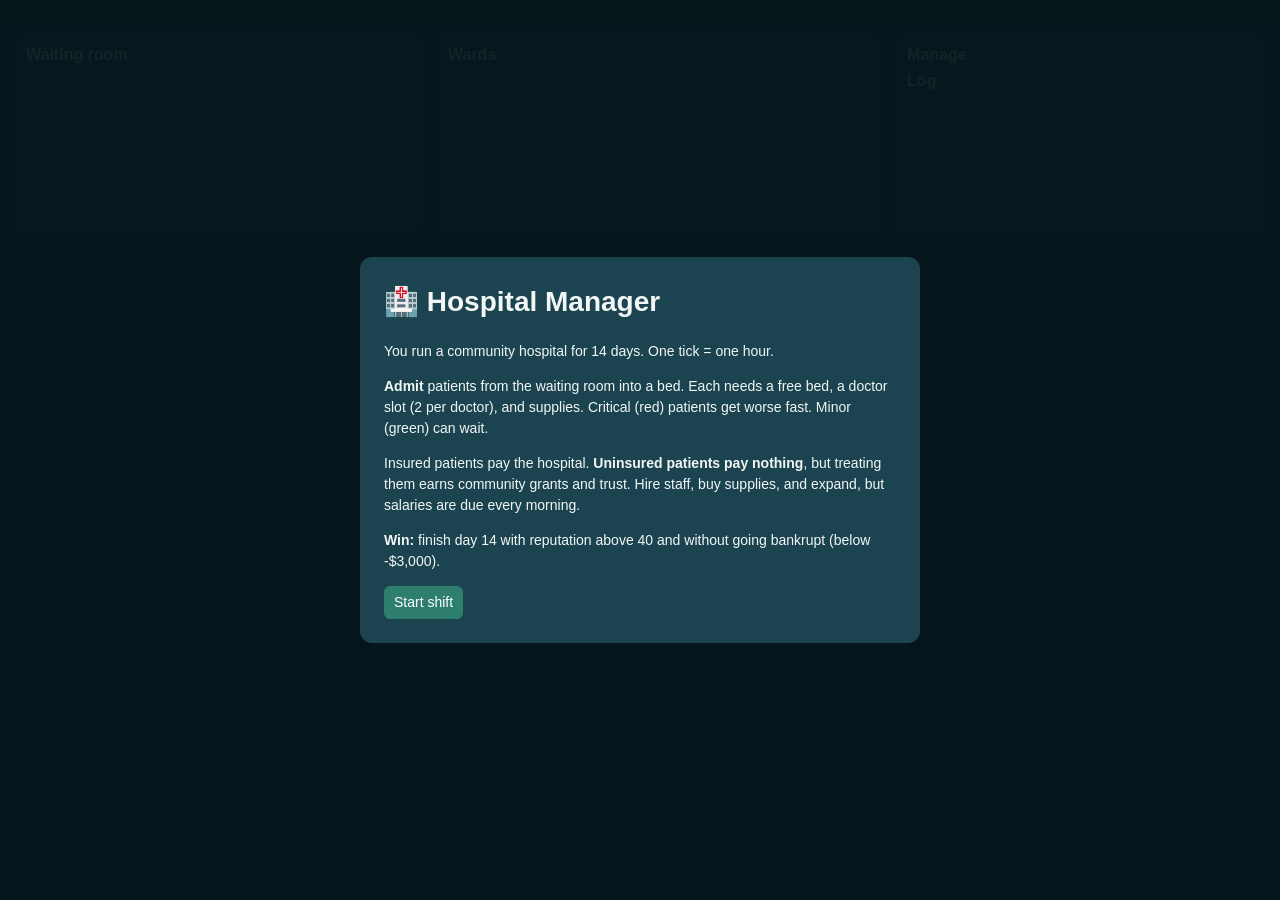
==== hospital-game/index.html @ 11c866f0 "added game" ====
<!DOCTYPE html>
<html lang="en">
<head>
  <meta charset="UTF-8">
  <meta name="viewport" content="width=device-width, initial-scale=1">
  <title>Vital Quest: Hospital Manager</title>
  <link rel="stylesheet" href="style.css">
</head>
<body>
  <header id="top"></header>
  <div id="grid">
    <section><h2>Waiting room</h2><div id="queue"></div></section>
    <section><h2>Wards</h2><div id="wards"></div></section>
    <section><h2>Manage</h2><div id="manage"></div><h2>Log</h2><div id="log"></div></section>
  </div>
  <div id="overlay"></div>
  <script src="game.js"></script>
</body>
</html>
---- hospital-game/style.css ----
* { box-sizing: border-box; }
body { margin: 0; background: #12303a; color: #f2f7f5; font: 14px Verdana, Geneva, sans-serif; }
h2 { margin: 0 0 8px; font-size: 1rem; color: #b7d4cc; }
button { cursor: pointer; border: 0; border-radius: 6px; padding: 6px 10px; background: #2f7f6f; color: #fff; font: inherit; }
button:hover { background: #3aa675; }
button.alt { background: #4a5f66; }

#top { display: flex; flex-wrap: wrap; gap: 14px; align-items: center; padding: 10px 16px; background: #0b2128; }
#top .chip b { color: #ffd479; }
#grid { display: grid; grid-template-columns: 1.1fr 1.2fr 1fr; gap: 14px; padding: 14px; }
@media (max-width: 900px) { #grid { grid-template-columns: 1fr; } }
section { background: #1b4450; border-radius: 10px; padding: 12px; min-height: 200px; }

.card { background: #0f2a33; border-left: 6px solid #888; border-radius: 6px; padding: 8px; margin-bottom: 8px; }
.card.s1 { border-color: #3aa675; }
.card.s2 { border-color: #f0ad4e; }
.card.s3 { border-color: #d9534f; }
.card small { color: #b7d4cc; display: block; margin: 2px 0 6px; }
.bar { height: 8px; background: #444; border-radius: 4px; overflow: hidden; margin-bottom: 6px; }
.bar i { display: block; height: 100%; background: #3aa675; }
.bar.hp i { background: #d9534f; }

#manage button { display: block; width: 100%; margin-bottom: 6px; text-align: left; }
#log { max-height: 190px; overflow-y: auto; font-size: 12px; color: #d5e8e2; }
#log div { padding: 2px 0; border-bottom: 1px solid #2a5663; }

#overlay:empty { display: none; }
#overlay { position: fixed; inset: 0; background: rgba(5, 20, 25, .92); display: flex; align-items: center; justify-content: center; padding: 16px; }
#overlay .box { max-width: 560px; background: #1b4450; padding: 24px; border-radius: 12px; line-height: 1.5; }
#overlay h1 { margin-top: 0; }
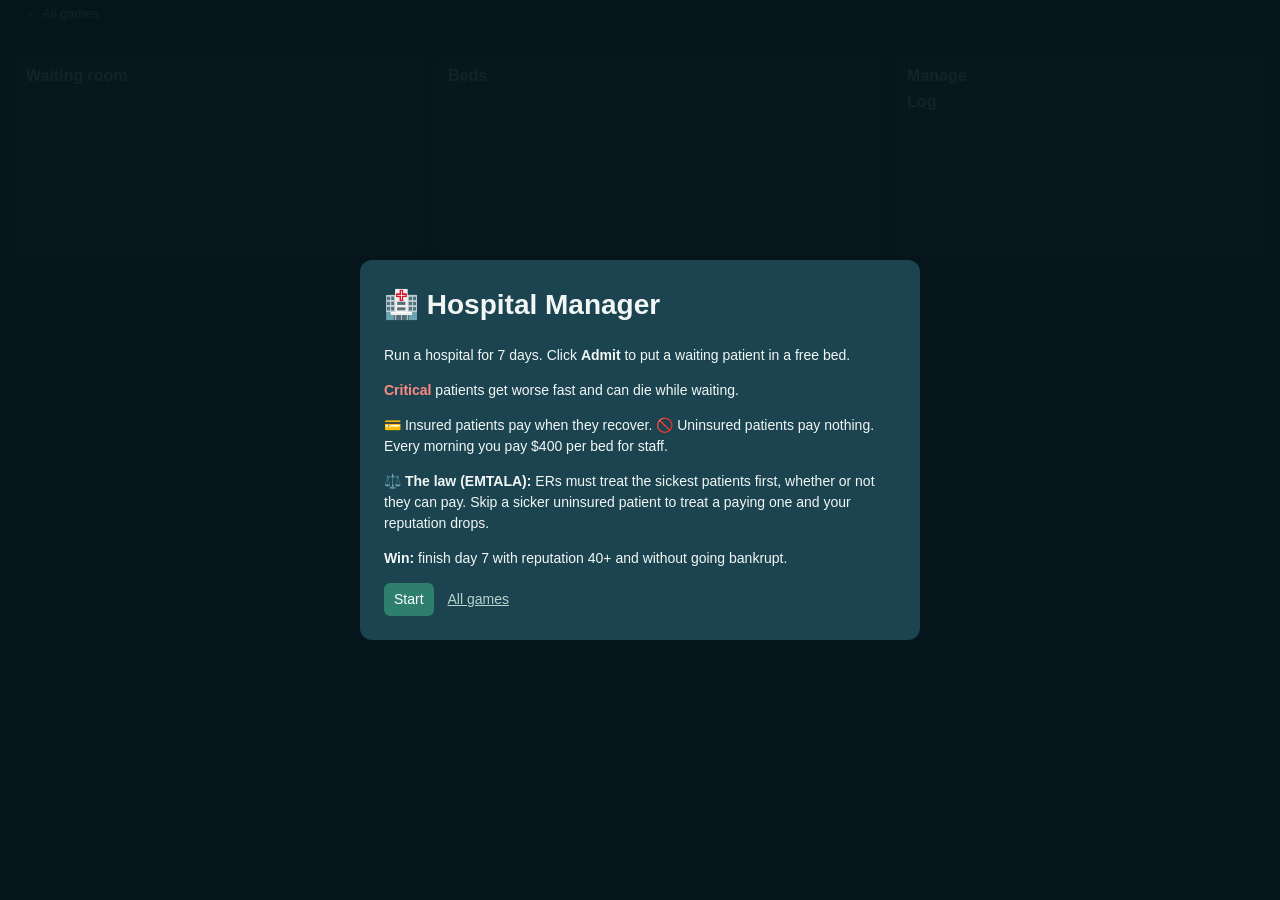
==== commit f7c77f28: "Add game select page, Triage Game, and simplified Hospital Manager" ====
--- a/hospital-game/index.html
+++ b/hospital-game/index.html
@@ -3,14 +3,15 @@
 <head>
   <meta charset="UTF-8">
   <meta name="viewport" content="width=device-width, initial-scale=1">
-  <title>Vital Quest: Hospital Manager</title>
+  <title>Hospital Manager</title>
   <link rel="stylesheet" href="style.css">
 </head>
 <body>
+  <a class="back corner" href="../">&larr; All games</a>
   <header id="top"></header>
   <div id="grid">
     <section><h2>Waiting room</h2><div id="queue"></div></section>
-    <section><h2>Wards</h2><div id="wards"></div></section>
+    <section><h2>Beds</h2><div id="wards"></div></section>
     <section><h2>Manage</h2><div id="manage"></div><h2>Log</h2><div id="log"></div></section>
   </div>
   <div id="overlay"></div>
--- a/hospital-game/style.css
+++ b/hospital-game/style.css
@@ -28,3 +28,9 @@
 #overlay { position: fixed; inset: 0; background: rgba(5, 20, 25, .92); display: flex; align-items: center; justify-content: center; padding: 16px; }
 #overlay .box { max-width: 560px; background: #1b4450; padding: 24px; border-radius: 12px; line-height: 1.5; }
 #overlay h1 { margin-top: 0; }
+
+a.back { color: #b7d4cc; margin-left: 10px; }
+a.back.corner { display: block; padding: 6px 16px 0; background: #0b2128; font-size: 13px; text-decoration: none; }
+#overlay li { margin-bottom: 4px; }
+#overlay small { color: #b7d4cc; }
+.red { color: #ff8a80; font-weight: bold; }
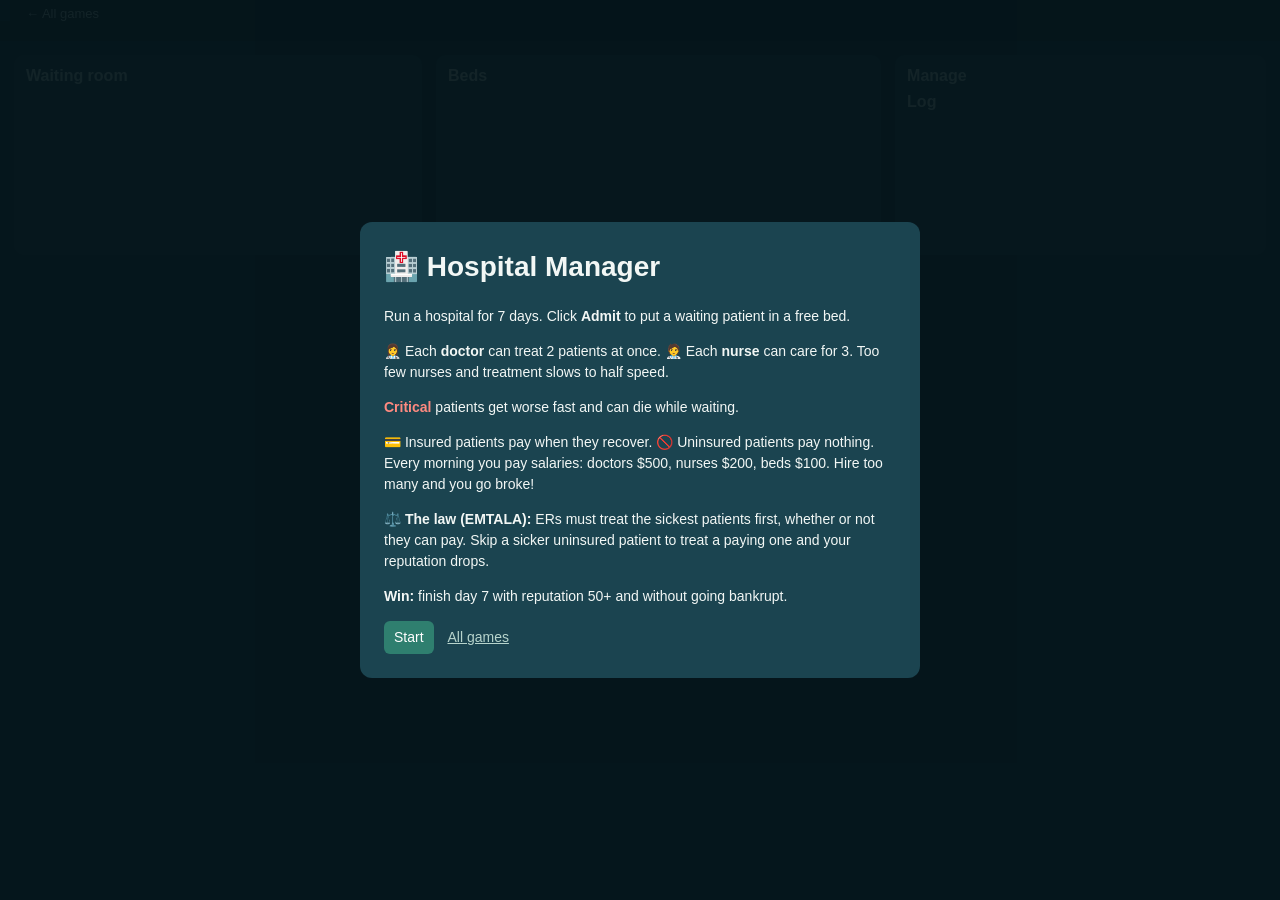
==== commit 43809438: "Add game select page, Triage Game, and Hospital Manager" ====
--- a/hospital-game/index.html
+++ b/hospital-game/index.html
@@ -17,4 +17,4 @@
   <div id="overlay"></div>
   <script src="game.js"></script>
 </body>
-</html>
+</html>
--- a/hospital-game/style.css
+++ b/hospital-game/style.css
@@ -33,4 +33,4 @@
 a.back.corner { display: block; padding: 6px 16px 0; background: #0b2128; font-size: 13px; text-decoration: none; }
 #overlay li { margin-bottom: 4px; }
 #overlay small { color: #b7d4cc; }
-.red { color: #ff8a80; font-weight: bold; }
+.red { color: #ff8a80; font-weight: bold; }
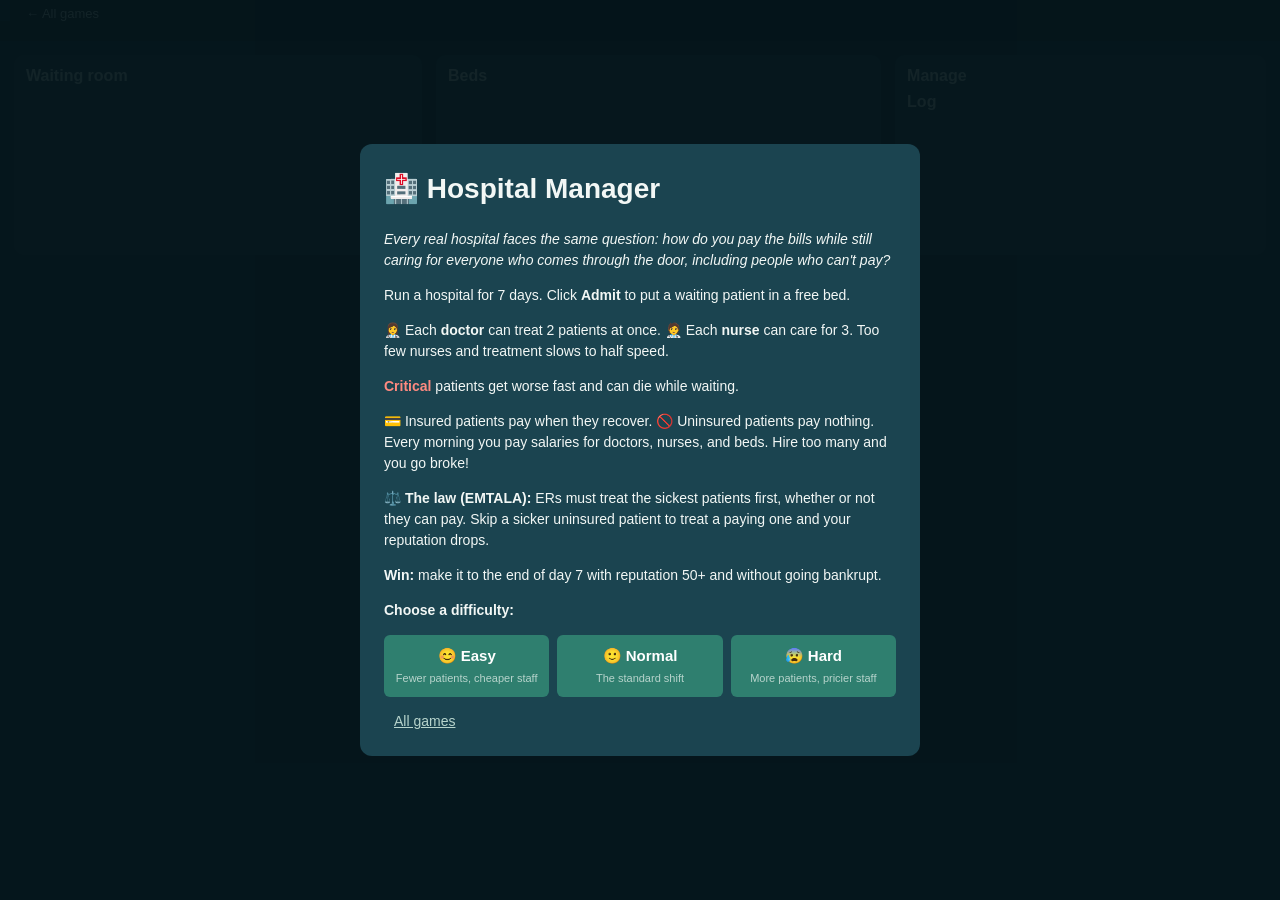
==== commit cefbfe1b: "Hospital Manager: difficulty levels, patient ramp-up, why-it-matters, doctor warning" ====
--- a/hospital-game/index.html
+++ b/hospital-game/index.html
@@ -12,9 +12,10 @@
   <div id="grid">
     <section><h2>Waiting room</h2><div id="queue"></div></section>
     <section><h2>Beds</h2><div id="wards"></div></section>
-    <section><h2>Manage</h2><div id="manage"></div><h2>Log</h2><div id="log"></div></section>
+    <section><h2>Manage</h2><div id="manage"></div><div id="tip"></div><h2>Log</h2><div id="log"></div></section>
   </div>
   <div id="overlay"></div>
   <script src="game.js"></script>
 </body>
-</html>+</html>
+ 
--- a/hospital-game/style.css
+++ b/hospital-game/style.css
@@ -4,13 +4,13 @@
 button { cursor: pointer; border: 0; border-radius: 6px; padding: 6px 10px; background: #2f7f6f; color: #fff; font: inherit; }
 button:hover { background: #3aa675; }
 button.alt { background: #4a5f66; }
-
+ 
 #top { display: flex; flex-wrap: wrap; gap: 14px; align-items: center; padding: 10px 16px; background: #0b2128; }
 #top .chip b { color: #ffd479; }
 #grid { display: grid; grid-template-columns: 1.1fr 1.2fr 1fr; gap: 14px; padding: 14px; }
 @media (max-width: 900px) { #grid { grid-template-columns: 1fr; } }
 section { background: #1b4450; border-radius: 10px; padding: 12px; min-height: 200px; }
-
+ 
 .card { background: #0f2a33; border-left: 6px solid #888; border-radius: 6px; padding: 8px; margin-bottom: 8px; }
 .card.s1 { border-color: #3aa675; }
 .card.s2 { border-color: #f0ad4e; }
@@ -19,18 +19,30 @@
 .bar { height: 8px; background: #444; border-radius: 4px; overflow: hidden; margin-bottom: 6px; }
 .bar i { display: block; height: 100%; background: #3aa675; }
 .bar.hp i { background: #d9534f; }
-
+ 
 #manage button { display: block; width: 100%; margin-bottom: 6px; text-align: left; }
 #log { max-height: 190px; overflow-y: auto; font-size: 12px; color: #d5e8e2; }
 #log div { padding: 2px 0; border-bottom: 1px solid #2a5663; }
-
+ 
 #overlay:empty { display: none; }
 #overlay { position: fixed; inset: 0; background: rgba(5, 20, 25, .92); display: flex; align-items: center; justify-content: center; padding: 16px; }
 #overlay .box { max-width: 560px; background: #1b4450; padding: 24px; border-radius: 12px; line-height: 1.5; }
 #overlay h1 { margin-top: 0; }
-
+ 
 a.back { color: #b7d4cc; margin-left: 10px; }
 a.back.corner { display: block; padding: 6px 16px 0; background: #0b2128; font-size: 13px; text-decoration: none; }
 #overlay li { margin-bottom: 4px; }
 #overlay small { color: #b7d4cc; }
-.red { color: #ff8a80; font-weight: bold; }+.red { color: #ff8a80; font-weight: bold; }
+.levels { display: flex; gap: 8px; margin-bottom: 14px; }
+.levels button { flex: 1; padding: 10px; font-size: 15px; font-weight: bold; }
+.levels button small { display: block; font-weight: normal; font-size: 11px; color: #d5e8e2; margin-top: 3px; }
+#log div.lesson { background: #2b5d4f; border-left: 4px solid #ffd479; padding: 6px; margin: 4px 0; color: #fff; font-size: 13px; }
+.card i { color: #ffb4a8; font-size: 12px; }
+#overlay h3 { margin: 12px 0 4px; font-size: 1rem; color: #ffd479; }
+#overlay .box { max-height: 92vh; overflow-y: auto; }
+#tip:empty { display: none; }
+#tip { background: #2b5d4f; border-left: 4px solid #ffd479; border-radius: 6px; padding: 8px 10px; margin: 10px 0; font-size: 13px; line-height: 1.4; }
+#tip h2 { color: #ffd479; margin-bottom: 4px; }
+#top .chip.full { color: #ff8a80; } #top .chip.full b { color: #ff8a80; }
+ 
